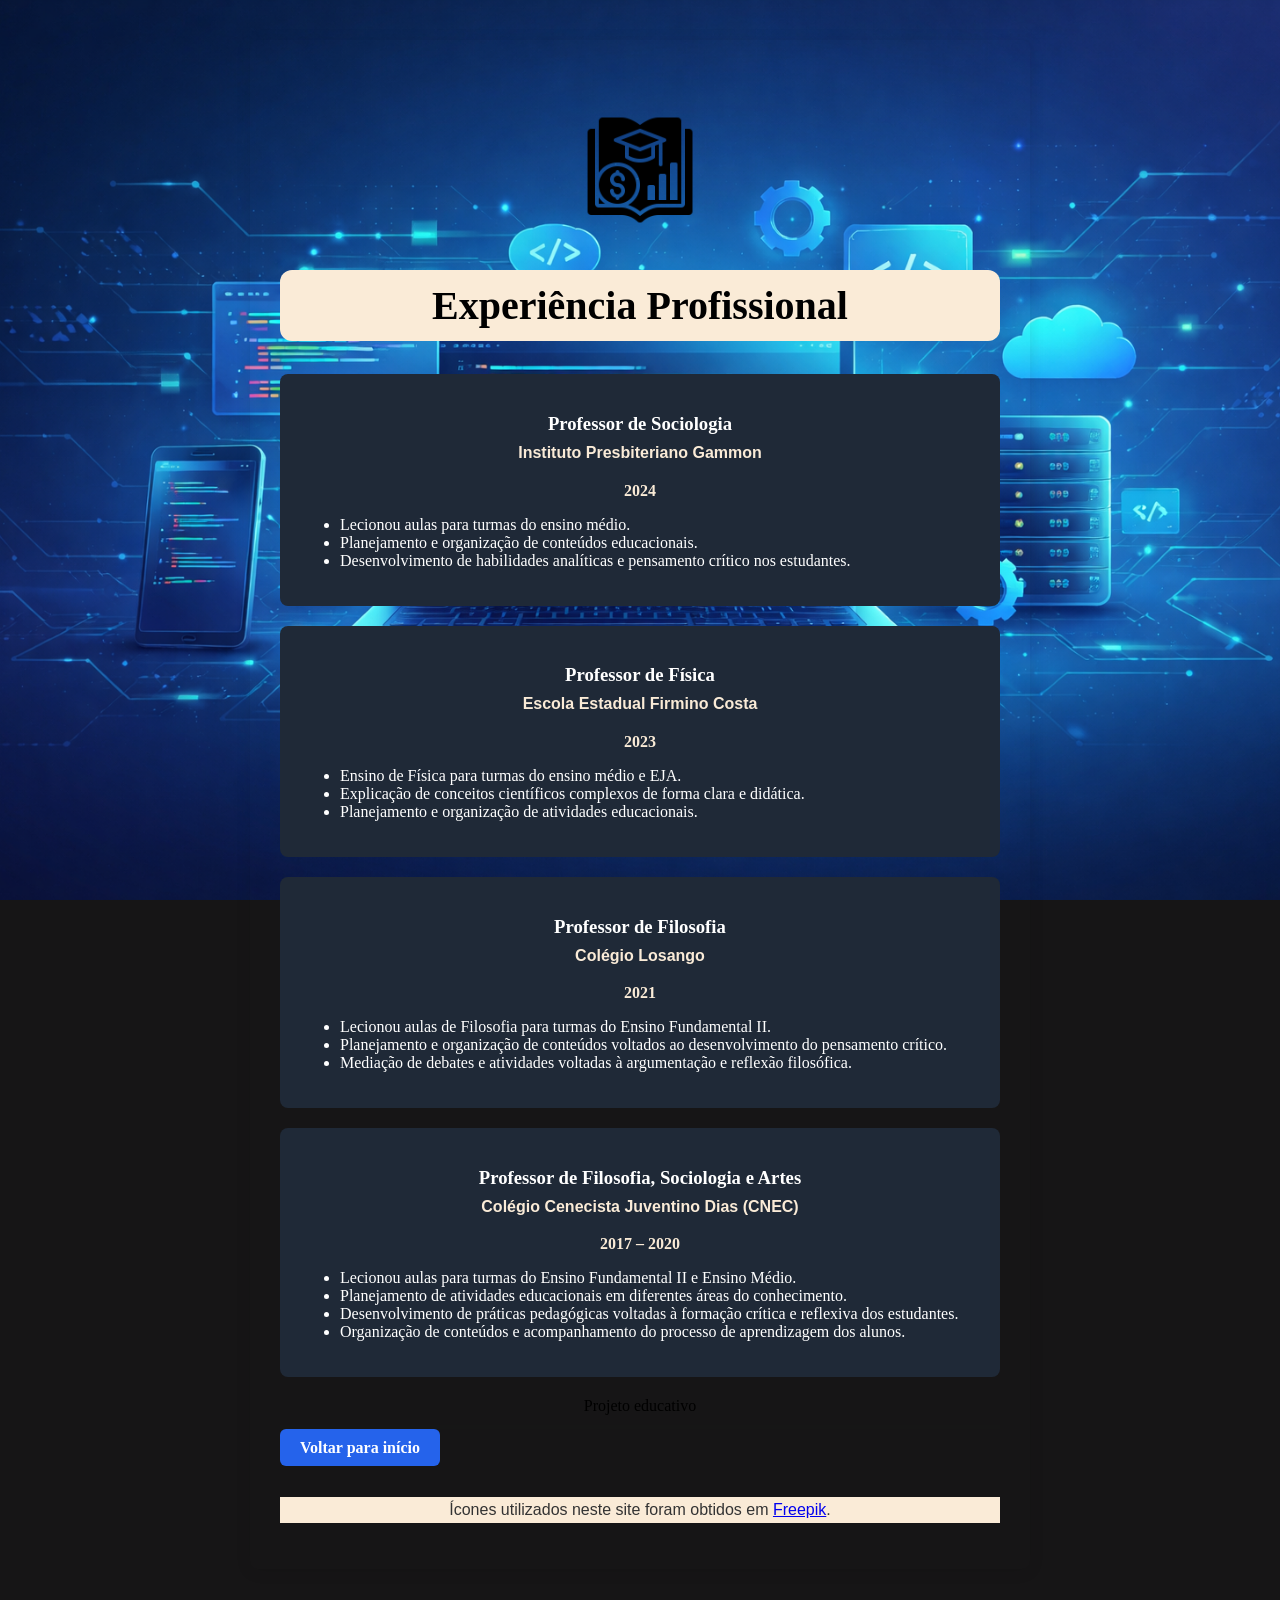
==== Experiência/experiencia.html @ f2691d4c "Atualização de website pessoal" ====
<!DOCTYPE html>
<html lang="pt-BR">

<head>
    <meta charset="UTF-8">
    <meta name="viewport" content="width=device-width, initial-scale=1.0">
    <link rel="Stylesheet" href="experiencia.css">
    <title>Formação Acadêmica</title>

</head>

<header>
    <img src="Imagem/educacao.png" alt="Johnnie Richard" class="logo">
</header>

<body>
    <section class="experiencia">

        <h1>Experiência Profissional</h1>

        <div class="card-experiencia">

            <h3>Professor de Sociologia</h3>
            <p class="empresa">Instituto Presbiteriano Gammon</p>
            <span class="periodo">2024</span>

            <ul>
                <li>Lecionou aulas para turmas do ensino médio.</li>
                <li>Planejamento e organização de conteúdos educacionais.</li>
                <li>Desenvolvimento de habilidades analíticas e pensamento crítico nos estudantes.</li>
            </ul>

        </div>


        <div class="card-experiencia">

            <h3>Professor de Física</h3>
            <p class="empresa">Escola Estadual Firmino Costa</p>
            <span class="periodo">2023</span>

            <ul>
                <li>Ensino de Física para turmas do ensino médio e EJA.</li>
                <li>Explicação de conceitos científicos complexos de forma clara e didática.</li>
                <li>Planejamento e organização de atividades educacionais.</li>
            </ul>

        </div>

        <div class="card-experiencia">

            <h3>Professor de Filosofia</h3>
            <p class="empresa">Colégio Losango</p>
            <span class="periodo">2021</span>

            <ul>
                <li>Lecionou aulas de Filosofia para turmas do Ensino Fundamental II.</li>
                <li>Planejamento e organização de conteúdos voltados ao desenvolvimento do pensamento crítico.</li>
                <li>Mediação de debates e atividades voltadas à argumentação e reflexão filosófica.</li>
            </ul>

        </div>


        <div class="card-experiencia">

            <h3>Professor de Filosofia, Sociologia e Artes</h3>
            <p class="empresa">Colégio Cenecista Juventino Dias (CNEC)</p>
            <span class="periodo">2017 – 2020</span>

            <ul>
                <li>Lecionou aulas para turmas do Ensino Fundamental II e Ensino Médio.</li>
                <li>Planejamento de atividades educacionais em diferentes áreas do conhecimento.</li>
                <li>Desenvolvimento de práticas pedagógicas voltadas à formação crítica e reflexiva dos estudantes.</li>
                <li>Organização de conteúdos e acompanhamento do processo de aprendizagem dos alunos.</li>
            </ul>

        </div>

    </section>

    <span> Projeto educativo </span>
    <hr>

    <a href="../index.html" class="botao-voltar">Voltar para início</a>

    <footer>
        <p> Ícones utilizados neste site foram obtidos em
            <a href="https://www.freepik.com" target="_blank">Freepik</a>.
        </p>
    </footer>




</body>

</html>
---- Experiência/experiencia.css ----
h1{
    padding: 12px;
    font-weight: bolder;
    text-align: center;
    background-color: antiquewhite;
    border-radius: 12px;
    font-size: 2.5rem;
}

body{
    max-width: 720px; /* Largura ideal para leitura */
    margin: 40px auto; /* Centraliza o post */
    padding: 30px;
    background: rgb(22, 21, 22); /* Fundo branco para o texto */
    border-radius: 8px; /* Cantos arredondados */
    box-shadow: 0 2px 15px rgba(0,0,0,0.1); /* Sombra leve */
    text-align: justify;
    background-image: url("Imagem/Background.png");
    background-size: cover;
    background-position: center;
    background-attachment: fixed;
}

header{
    display: flex;
    justify-content: center;
    align-items: center;
    margin-top: 20px;
}

.logo{
    width: 120px;
    display: flex;
    align-items: center;
    margin-top: 20px;
}

h3{
    text-align: center;
    margin-bottom: 5px;
}

p{
    font-family: 'Helvetica Neue', Helvetica, Arial, sans-serif;
    font-size: 16px;
    line-height: 1.6;
    color: #333;
    text-align: center;
    margin-top: 5px;
}




span{
    display: flex;
    justify-content: center;
    margin-top: 5px;
}


.pai{
    max-width: 720px; /* Largura ideal para leitura */
    margin: 40px auto; /* Centraliza */
    padding: 30px;
    background: white; /* Fundo do box */
    border-radius: 8px;
    box-shadow: 0 2px 15px rgba(0,0,0,0.1);
    text-align: justify;
}



hr{
    border: 2px solid rgb(22, 22, 22);
    margin: 10px 0;
   }


.caixa{
    width: 600px;
    margin: 20px auto;
    padding: 20px;

    background-color: antiquewhite;
    border-radius: 8px;
    box-shadow: 0 2px 15px rgba(0,0,0,0.1);

    text-align: center;
}



.experiencia{
margin-top:40px;
}

.card-experiencia{
background:#1f2937;
color:white;
padding:20px;
margin-bottom:20px;
border-radius:8px;
}

.empresa{
font-weight:bold;
color: antiquewhite;
font-weight: bolder;
}

.periodo{
font-weight:bold;
color: antiquewhite;
font-weight: bolder;
}


.botao-voltar{
    background-color: #2563eb;
    color: white;
    padding: 10px 20px;
    text-decoration: none;
    border-radius: 6px;
    font-weight: bold;
}

footer{
text-align:center;
margin-top:40px;
font-size:14px;
color:gray;
background-color: antiquewhite;
}
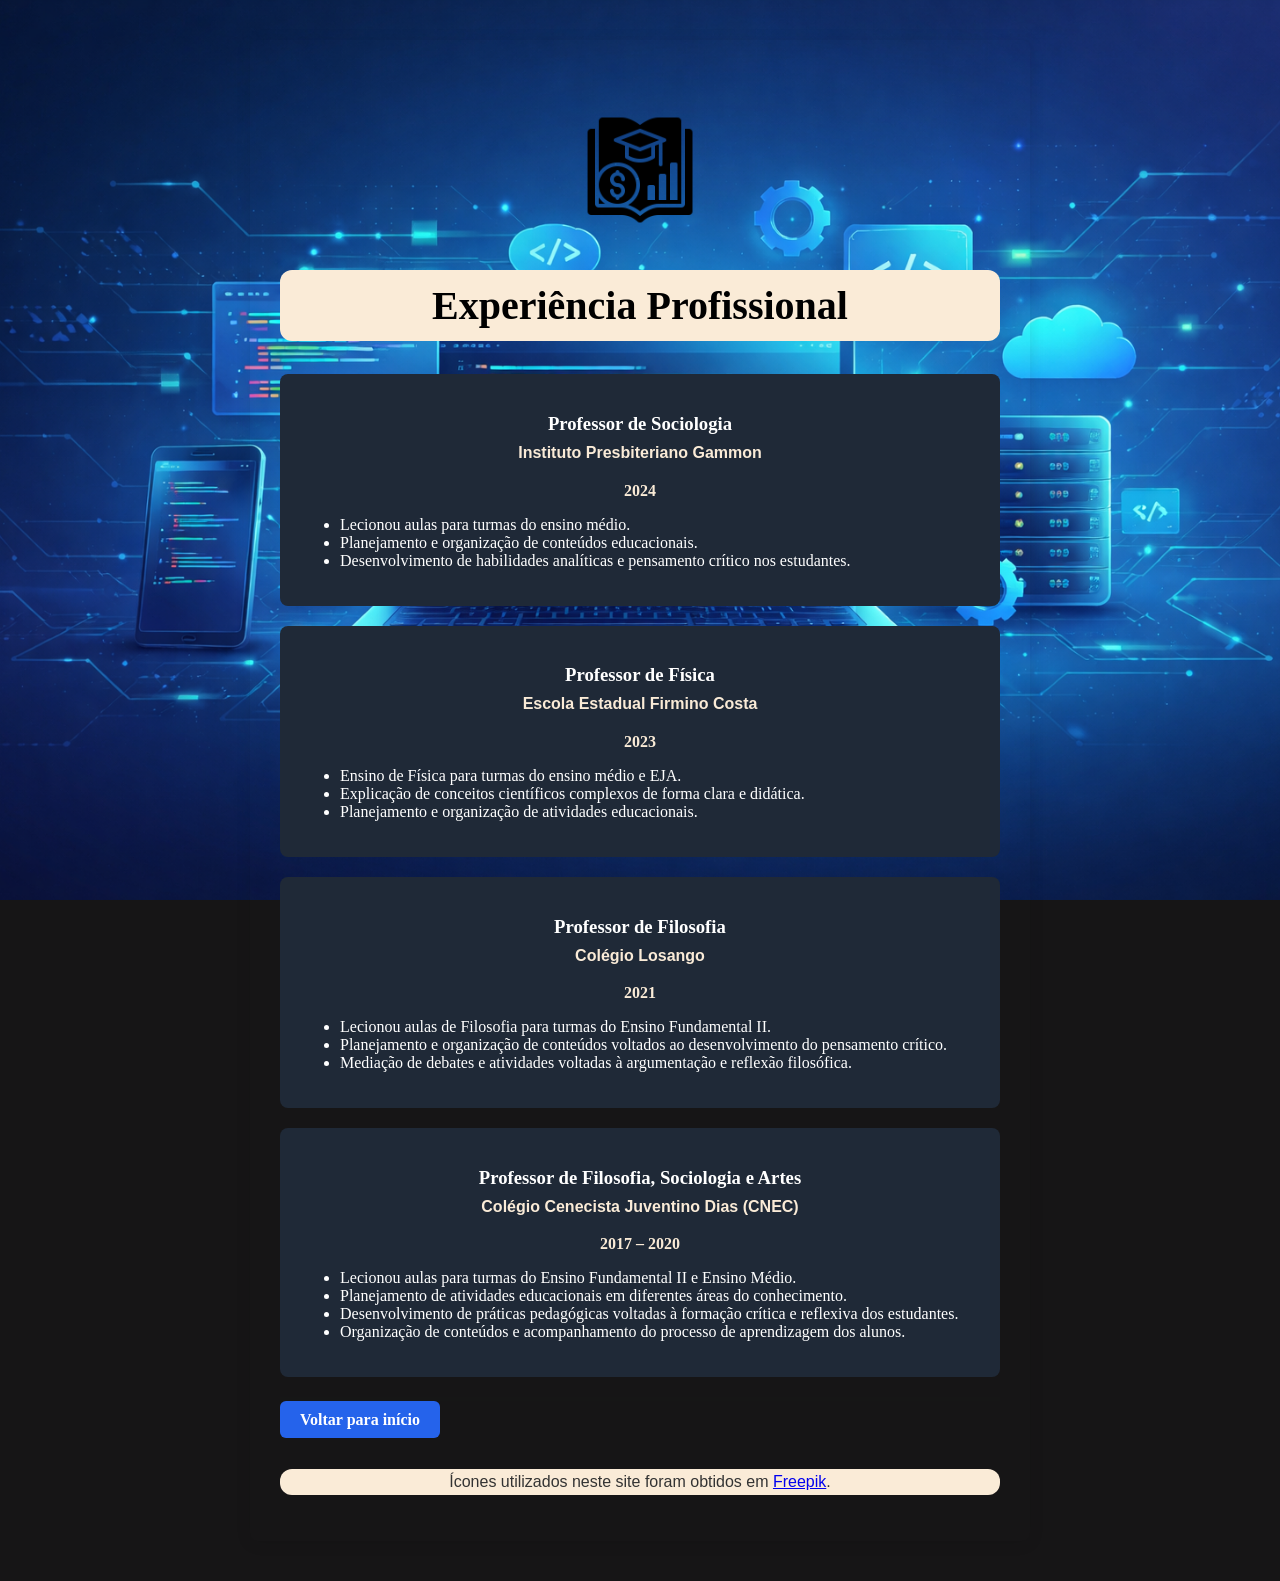
==== commit 7e37ef56: "atualização de commit" ====
--- a/Experiência/experiencia.html
+++ b/Experiência/experiencia.html
@@ -1,98 +1,98 @@
-<!DOCTYPE html>
-<html lang="pt-BR">
-
-<head>
-    <meta charset="UTF-8">
-    <meta name="viewport" content="width=device-width, initial-scale=1.0">
-    <link rel="Stylesheet" href="experiencia.css">
-    <title>Formação Acadêmica</title>
-
-</head>
-
-<header>
-    <img src="Imagem/educacao.png" alt="Johnnie Richard" class="logo">
-</header>
-
-<body>
-    <section class="experiencia">
-
-        <h1>Experiência Profissional</h1>
-
-        <div class="card-experiencia">
-
-            <h3>Professor de Sociologia</h3>
-            <p class="empresa">Instituto Presbiteriano Gammon</p>
-            <span class="periodo">2024</span>
-
-            <ul>
-                <li>Lecionou aulas para turmas do ensino médio.</li>
-                <li>Planejamento e organização de conteúdos educacionais.</li>
-                <li>Desenvolvimento de habilidades analíticas e pensamento crítico nos estudantes.</li>
-            </ul>
-
-        </div>
-
-
-        <div class="card-experiencia">
-
-            <h3>Professor de Física</h3>
-            <p class="empresa">Escola Estadual Firmino Costa</p>
-            <span class="periodo">2023</span>
-
-            <ul>
-                <li>Ensino de Física para turmas do ensino médio e EJA.</li>
-                <li>Explicação de conceitos científicos complexos de forma clara e didática.</li>
-                <li>Planejamento e organização de atividades educacionais.</li>
-            </ul>
-
-        </div>
-
-        <div class="card-experiencia">
-
-            <h3>Professor de Filosofia</h3>
-            <p class="empresa">Colégio Losango</p>
-            <span class="periodo">2021</span>
-
-            <ul>
-                <li>Lecionou aulas de Filosofia para turmas do Ensino Fundamental II.</li>
-                <li>Planejamento e organização de conteúdos voltados ao desenvolvimento do pensamento crítico.</li>
-                <li>Mediação de debates e atividades voltadas à argumentação e reflexão filosófica.</li>
-            </ul>
-
-        </div>
-
-
-        <div class="card-experiencia">
-
-            <h3>Professor de Filosofia, Sociologia e Artes</h3>
-            <p class="empresa">Colégio Cenecista Juventino Dias (CNEC)</p>
-            <span class="periodo">2017 – 2020</span>
-
-            <ul>
-                <li>Lecionou aulas para turmas do Ensino Fundamental II e Ensino Médio.</li>
-                <li>Planejamento de atividades educacionais em diferentes áreas do conhecimento.</li>
-                <li>Desenvolvimento de práticas pedagógicas voltadas à formação crítica e reflexiva dos estudantes.</li>
-                <li>Organização de conteúdos e acompanhamento do processo de aprendizagem dos alunos.</li>
-            </ul>
-
-        </div>
-
-    </section>
-
-    <span> Projeto educativo </span>
-    <hr>
-
-    <a href="../index.html" class="botao-voltar">Voltar para início</a>
-
-    <footer>
-        <p> Ícones utilizados neste site foram obtidos em
-            <a href="https://www.freepik.com" target="_blank">Freepik</a>.
-        </p>
-    </footer>
-
-
-
-
-</body>
-
+<!DOCTYPE html>
+<html lang="pt-BR">
+
+<head>
+    <meta charset="UTF-8">
+    <meta name="viewport" content="width=device-width, initial-scale=1.0">
+    <link rel="Stylesheet" href="experiencia.css">
+    <title>Formação Acadêmica</title>
+
+</head>
+
+<header>
+    <img src="Imagem/educacao.png" alt="Johnnie Richard" class="logo">
+</header>
+
+<body>
+    <section class="experiencia">
+
+        <h1>Experiência Profissional</h1>
+
+        <div class="card-experiencia">
+
+            <h3>Professor de Sociologia</h3>
+            <p class="empresa">Instituto Presbiteriano Gammon</p>
+            <span class="periodo">2024</span>
+
+            <ul>
+                <li>Lecionou aulas para turmas do ensino médio.</li>
+                <li>Planejamento e organização de conteúdos educacionais.</li>
+                <li>Desenvolvimento de habilidades analíticas e pensamento crítico nos estudantes.</li>
+            </ul>
+
+        </div>
+
+
+        <div class="card-experiencia">
+
+            <h3>Professor de Física</h3>
+            <p class="empresa">Escola Estadual Firmino Costa</p>
+            <span class="periodo">2023</span>
+
+            <ul>
+                <li>Ensino de Física para turmas do ensino médio e EJA.</li>
+                <li>Explicação de conceitos científicos complexos de forma clara e didática.</li>
+                <li>Planejamento e organização de atividades educacionais.</li>
+            </ul>
+
+        </div>
+
+        <div class="card-experiencia">
+
+            <h3>Professor de Filosofia</h3>
+            <p class="empresa">Colégio Losango</p>
+            <span class="periodo">2021</span>
+
+            <ul>
+                <li>Lecionou aulas de Filosofia para turmas do Ensino Fundamental II.</li>
+                <li>Planejamento e organização de conteúdos voltados ao desenvolvimento do pensamento crítico.</li>
+                <li>Mediação de debates e atividades voltadas à argumentação e reflexão filosófica.</li>
+            </ul>
+
+        </div>
+
+
+        <div class="card-experiencia">
+
+            <h3>Professor de Filosofia, Sociologia e Artes</h3>
+            <p class="empresa">Colégio Cenecista Juventino Dias (CNEC)</p>
+            <span class="periodo">2017 – 2020</span>
+
+            <ul>
+                <li>Lecionou aulas para turmas do Ensino Fundamental II e Ensino Médio.</li>
+                <li>Planejamento de atividades educacionais em diferentes áreas do conhecimento.</li>
+                <li>Desenvolvimento de práticas pedagógicas voltadas à formação crítica e reflexiva dos estudantes.</li>
+                <li>Organização de conteúdos e acompanhamento do processo de aprendizagem dos alunos.</li>
+            </ul>
+
+        </div>
+
+    </section>
+
+    
+    <hr>
+
+    <a href="../index.html" class="botao-voltar">Voltar para início</a>
+
+    <footer>
+        <p class="nota"> Ícones utilizados neste site foram obtidos em
+            <a href="https://www.freepik.com" target="_blank">Freepik</a>.
+        </p>
+    </footer>
+
+
+
+
+</body>
+
 </html>
--- a/Experiência/experiencia.css
+++ b/Experiência/experiencia.css
@@ -1,134 +1,144 @@
-h1{
-    padding: 12px;
-    font-weight: bolder;
-    text-align: center;
-    background-color: antiquewhite;
-    border-radius: 12px;
-    font-size: 2.5rem;
-}
-
-body{
-    max-width: 720px; /* Largura ideal para leitura */
-    margin: 40px auto; /* Centraliza o post */
-    padding: 30px;
-    background: rgb(22, 21, 22); /* Fundo branco para o texto */
-    border-radius: 8px; /* Cantos arredondados */
-    box-shadow: 0 2px 15px rgba(0,0,0,0.1); /* Sombra leve */
-    text-align: justify;
-    background-image: url("Imagem/Background.png");
-    background-size: cover;
-    background-position: center;
-    background-attachment: fixed;
-}
-
-header{
-    display: flex;
-    justify-content: center;
-    align-items: center;
-    margin-top: 20px;
-}
-
-.logo{
-    width: 120px;
-    display: flex;
-    align-items: center;
-    margin-top: 20px;
-}
-
-h3{
-    text-align: center;
-    margin-bottom: 5px;
-}
-
-p{
-    font-family: 'Helvetica Neue', Helvetica, Arial, sans-serif;
-    font-size: 16px;
-    line-height: 1.6;
-    color: #333;
-    text-align: center;
-    margin-top: 5px;
-}
-
-
-
-
-span{
-    display: flex;
-    justify-content: center;
-    margin-top: 5px;
-}
-
-
-.pai{
-    max-width: 720px; /* Largura ideal para leitura */
-    margin: 40px auto; /* Centraliza */
-    padding: 30px;
-    background: white; /* Fundo do box */
-    border-radius: 8px;
-    box-shadow: 0 2px 15px rgba(0,0,0,0.1);
-    text-align: justify;
-}
-
-
-
-hr{
-    border: 2px solid rgb(22, 22, 22);
-    margin: 10px 0;
-   }
-
-
-.caixa{
-    width: 600px;
-    margin: 20px auto;
-    padding: 20px;
-
-    background-color: antiquewhite;
-    border-radius: 8px;
-    box-shadow: 0 2px 15px rgba(0,0,0,0.1);
-
-    text-align: center;
-}
-
-
-
-.experiencia{
-margin-top:40px;
-}
-
-.card-experiencia{
-background:#1f2937;
-color:white;
-padding:20px;
-margin-bottom:20px;
-border-radius:8px;
-}
-
-.empresa{
-font-weight:bold;
-color: antiquewhite;
-font-weight: bolder;
-}
-
-.periodo{
-font-weight:bold;
-color: antiquewhite;
-font-weight: bolder;
-}
-
-
-.botao-voltar{
-    background-color: #2563eb;
-    color: white;
-    padding: 10px 20px;
-    text-decoration: none;
-    border-radius: 6px;
-    font-weight: bold;
-}
-
-footer{
-text-align:center;
-margin-top:40px;
-font-size:14px;
-color:gray;
-background-color: antiquewhite;
-}+h1{
+    padding: 12px;
+    font-weight: bolder;
+    text-align: center;
+    background-color: antiquewhite;
+    border-radius: 12px;
+    font-size: 2.5rem;
+}
+
+body{
+    max-width: 720px; /* Largura ideal para leitura */
+    margin: 40px auto; /* Centraliza o post */
+    padding: 30px;
+    background: rgb(22, 21, 22); /* Fundo branco para o texto */
+    border-radius: 8px; /* Cantos arredondados */
+    box-shadow: 0 2px 15px rgba(0,0,0,0.1); /* Sombra leve */
+    text-align: justify;
+    background-image: url("Imagem/Background.png");
+    background-size: cover;
+    background-position: center;
+    background-attachment: fixed;
+}
+
+header{
+    display: flex;
+    justify-content: center;
+    align-items: center;
+    margin-top: 20px;
+}
+
+.logo{
+    width: 120px;
+    display: flex;
+    align-items: center;
+    margin-top: 20px;
+}
+
+h3{
+    text-align: center;
+    margin-bottom: 5px;
+}
+
+p{
+    font-family: 'Helvetica Neue', Helvetica, Arial, sans-serif;
+    font-size: 16px;
+    line-height: 1.6;
+    color: #333;
+    text-align: center;
+    margin-top: 5px;
+}
+
+
+
+
+span{
+    display: flex;
+    justify-content: center;
+    margin-top: 5px;
+}
+
+
+.pai{
+    max-width: 720px; /* Largura ideal para leitura */
+    margin: 40px auto; /* Centraliza */
+    padding: 30px;
+    background: white; /* Fundo do box */
+    border-radius: 8px;
+    box-shadow: 0 2px 15px rgba(0,0,0,0.1);
+    text-align: justify;
+}
+
+
+
+hr{
+    border: 2px solid rgb(22, 22, 22);
+    margin: 10px 0;
+   }
+
+
+.caixa{
+    width: 600px;
+    margin: 20px auto;
+    padding: 20px;
+
+    background-color: antiquewhite;
+    border-radius: 8px;
+    box-shadow: 0 2px 15px rgba(0,0,0,0.1);
+
+    text-align: center;
+}
+
+
+
+.experiencia{
+margin-top:40px;
+}
+
+.card-experiencia{
+background:#1f2937;
+color:white;
+padding:20px;
+margin-bottom:20px;
+border-radius:8px;
+}
+
+.empresa{
+font-weight:bold;
+color: antiquewhite;
+font-weight: bolder;
+}
+
+.periodo{
+font-weight:bold;
+color: antiquewhite;
+font-weight: bolder;
+}
+
+
+.botao-voltar{
+    background-color: #2563eb;
+    color: white;
+    padding: 10px 20px;
+    text-decoration: none;
+    border-radius: 6px;
+    font-weight: bold;
+}
+
+footer{
+text-align:center;
+margin-top:40px;
+font-size:14px;
+color:black;
+background-color: antiquewhite;
+border-radius: 12px;
+}
+
+.nota{
+    font-family: 'Helvetica Neue', Helvetica, Arial, sans-serif;
+    font-size: 16px;
+    line-height: 1.6;
+    color: #333;
+    text-align: center;
+    margin-top: 5px;
+}
